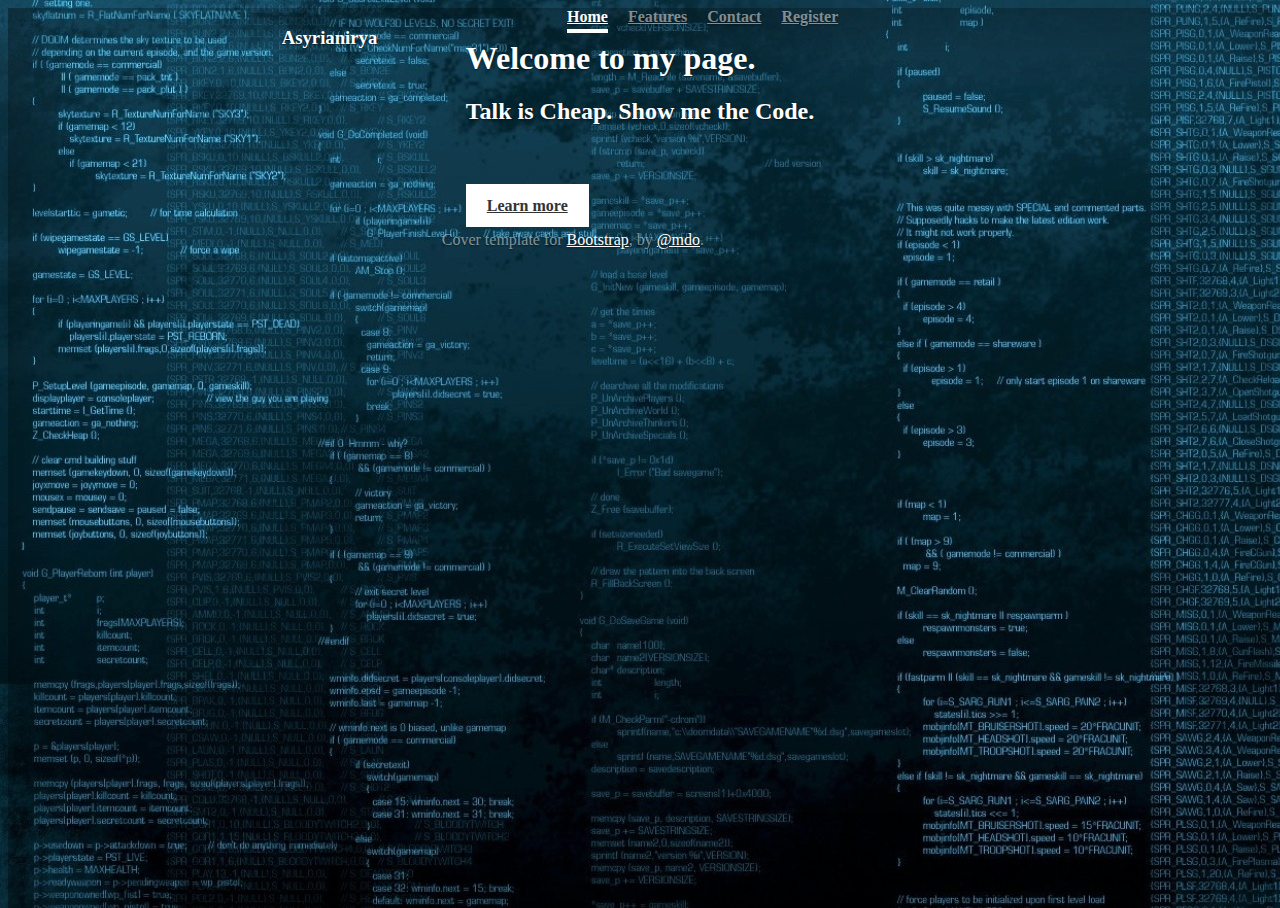
==== index.html @ b1383d6c "Update" ====
<!doctype html>
<html lang="en">
  <head>
    <meta charset="utf-8">
    <meta name="viewport" content="width=device-width, initial-scale=1, shrink-to-fit=no">
    <meta name="description" content="">
    <meta name="author" content="">

    <title>Burhanudin | Homepage</title>

    <link href="assets\css\bootstrap-5.3.2\bootstrap.min.css" rel="stylesheet">
    <link href="assets\css\theme\cover.css" rel="stylesheet">
	
  </head>

  <body class="text-center">

    <div class="cover-container d-flex h-100 p-3 mx-auto flex-column">
      <header class="masthead mb-auto">
        <div class="inner">
          <h3 class="masthead-brand">Asyrianirya</h3>
          <nav class="nav nav-masthead justify-content-center">
            <a class="nav-link active" href="#">Home</a>
            <a class="nav-link" href="https://2.bp.blogspot.com/-ps5i5PzKSf4/Wvm0bFrflTI/AAAAAAAAASw/1VFgfGaybtIdDFwq3ypUBQy7wwnO_g7CQCLcBGAs/s320/tapi-boong-9.jpg">Features</a>
            <a class="nav-link" href="https://1.bp.blogspot.com/-thKujO7-NUU/Wvm0WVhExNI/AAAAAAAAASI/IHvn-3gheukClpuZyF0pePtlMSNoitdbACLcBGAs/s320/tapi-boong-10.jpg">Contact</a>
			<a class="nav-link" href="register\registrasi.html">Register</a>
          </nav>
        </div>
      </header>

      <main role="main" class="inner cover">
        <h1 class="cover-heading">Welcome to my page.</h1>
        <h2 class="lead">Talk is Cheap. Show me the Code.</h2>
        <br><br>
		<p class="lead">
          <a href="https://i.pinimg.com/736x/95/69/d2/9569d2648349a3b2780e060762b29bfc.jpg" class="btn btn-lg btn-secondary">Learn more</a>
        </p>
      </main>

      <footer class="mastfoot mt-auto">
        <div class="inner">
          <p>Cover template for <a href="https://getbootstrap.com/">Bootstrap</a>, by <a href="https://twitter.com/mdo">@mdo</a>.</p>
        </div>
      </footer>
    </div>

    <script src="assets\js\add\jquery-3.7.1.slim.min.js" ></script>
    <script>window.jQuery || document.write('<script src="assets\js\add\jquery.slim.min.js"><\/script>')</script>
    <script src="assets\js\add\popper.min.js"></script>
    <script src="assets\js\bootstrap-5.3.2\bootstrap.min.js"></script>
  </body>
</html>
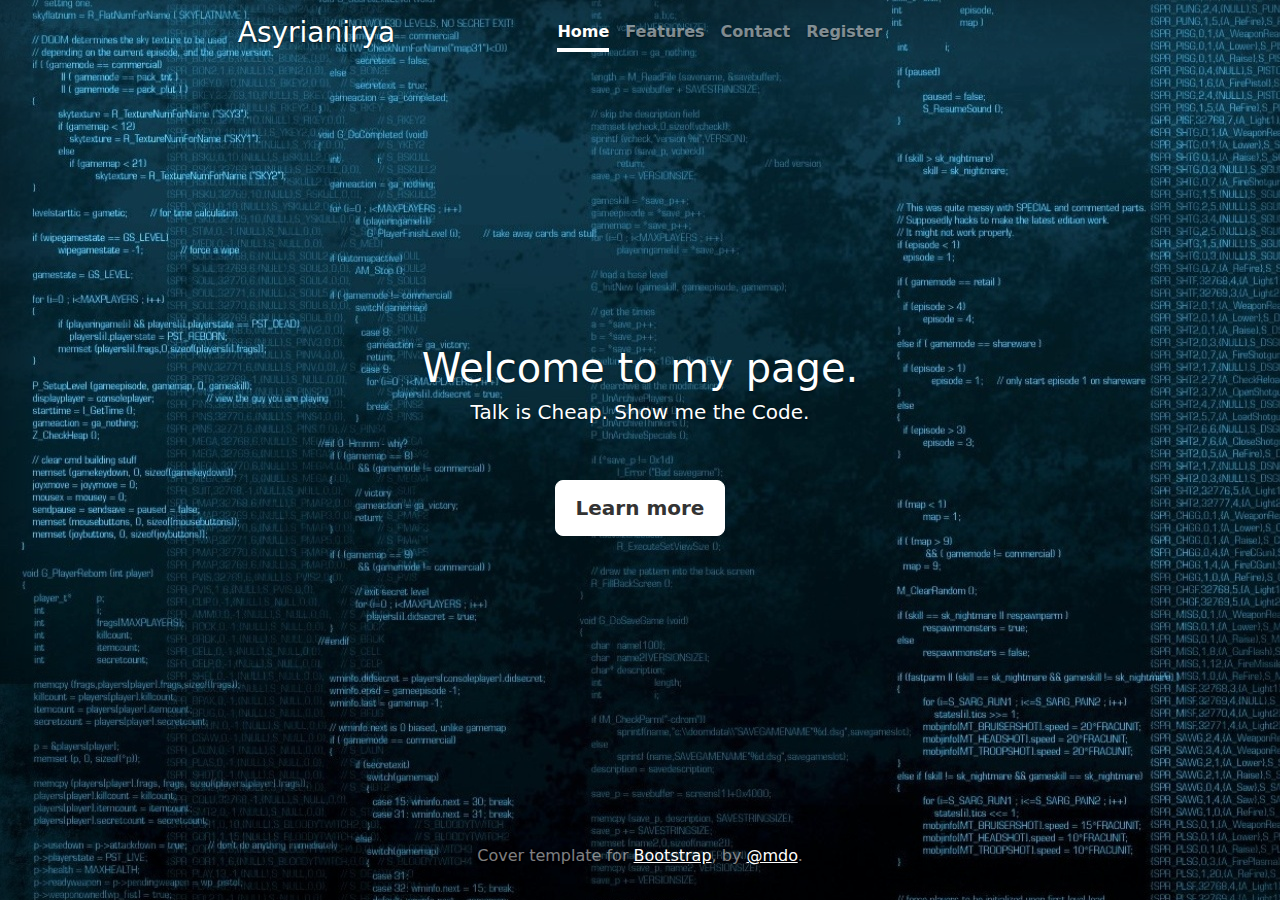
==== commit 3aeee4c2: "Update" ====
--- a/index.html
+++ b/index.html
@@ -9,8 +9,7 @@
 
     <title>Burhanudin | Homepage</title>
 
-    <link href="assets\css\bootstrap-5.3.2\bootstrap.min.css" rel="stylesheet">
-    <link href="assets\css\theme\cover.css" rel="stylesheet">
+    <link href="assets\css\bootstrap-5.3.2\bootstrap.min.css" rel="stylesheet"><link href="assets\css\theme\cover.css" rel="stylesheet">
 	
   </head>
 
@@ -44,10 +43,6 @@
         </div>
       </footer>
     </div>
-
-    <script src="assets\js\add\jquery-3.7.1.slim.min.js" ></script>
-    <script>window.jQuery || document.write('<script src="assets\js\add\jquery.slim.min.js"><\/script>')</script>
-    <script src="assets\js\add\popper.min.js"></script>
-    <script src="assets\js\bootstrap-5.3.2\bootstrap.min.js"></script>
+	<script src="assets\js\add\jquery-3.7.1.slim.min.js" ></script><script>window.jQuery || document.write('<script src="assets\js\add\jquery.slim.min.js"><\/script>')</script><script src="assets\js\add\popper.min.js"></script><script src="assets\js\bootstrap-5.3.2\bootstrap.min.js"></script>
   </body>
 </html>
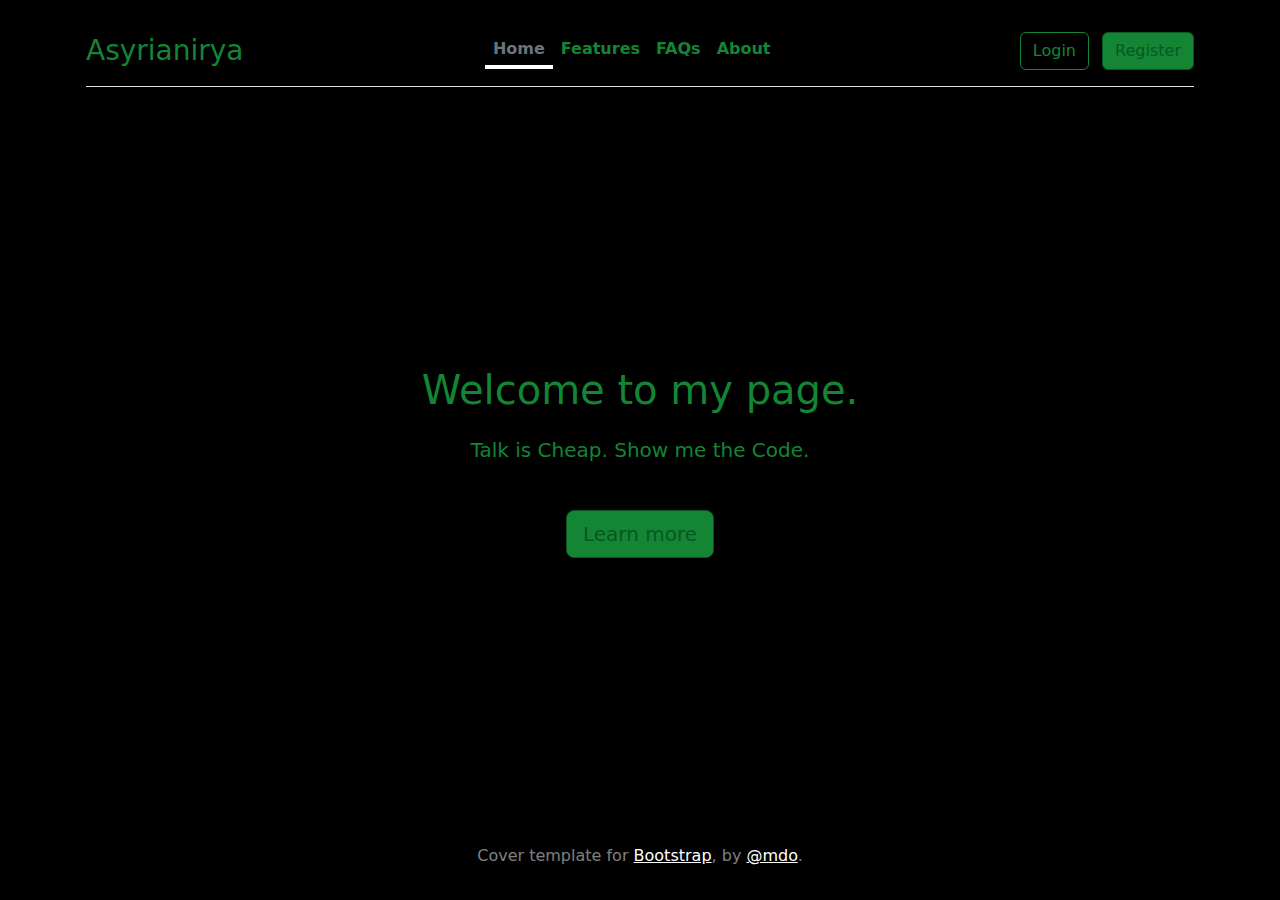
==== commit b9e7cbff: "Major changes" ====
--- a/index.html
+++ b/index.html
@@ -5,44 +5,47 @@
     <meta charset="utf-8">
     <meta name="viewport" content="width=device-width, initial-scale=1, shrink-to-fit=no">
     <meta name="description" content="">
-    <meta name="author" content="">
+    <meta name="author" content="ASYRIANIRYA">
 
-    <title>Burhanudin | Homepage</title>
+    <title>ASYRIANIRYA | Homepage</title>
 
-    <link href="assets\css\bootstrap-5.3.2\bootstrap.min.css" rel="stylesheet"><link href="assets\css\theme\cover.css" rel="stylesheet">
+    <link href="assets\css\bootstrap-5.3.2\bootstrap.min.css" rel="stylesheet"><link href="style.css" rel="stylesheet"><link href="assets\css\my.css" rel="stylesheet">
 	
   </head>
 
-  <body class="text-center">
+  <body>
+	<div class="container d-flex h-100 p-3 mx-auto flex-column position-absolute z-1">
+		<header class="d-flex flex-wrap align-items-center justify-content-center justify-content-md-between py-3 mb-4 border-bottom">
+		<h3 class="masthead-brand f-hacked-kerx justify-content-center">Asyrianirya</h3>
+		  <ul class="nav col-12 col-md-auto mb-2 justify-content-center mb-md-0 nav-masthead">
+			<li><a href="https://i.pinimg.com/736x/95/69/d2/9569d2648349a3b2780e060762b29bfc.jpg" class="nav-link px-2 link-secondary active">Home</a></li>
+			<li><a href="https://i.pinimg.com/736x/95/69/d2/9569d2648349a3b2780e060762b29bfc.jpg" class="nav-link px-2">Features</a></li>
+			<li><a href="https://i.pinimg.com/736x/95/69/d2/9569d2648349a3b2780e060762b29bfc.jpg" class="nav-link px-2">FAQs</a></li>
+			<li><a href="https://i.pinimg.com/736x/95/69/d2/9569d2648349a3b2780e060762b29bfc.jpg" class="nav-link px-2">About</a></li>
+		  </ul>
 
-    <div class="cover-container d-flex h-100 p-3 mx-auto flex-column">
-      <header class="masthead mb-auto">
-        <div class="inner">
-          <h3 class="masthead-brand">Asyrianirya</h3>
-          <nav class="nav nav-masthead justify-content-center">
-            <a class="nav-link active" href="#">Home</a>
-            <a class="nav-link" href="https://2.bp.blogspot.com/-ps5i5PzKSf4/Wvm0bFrflTI/AAAAAAAAASw/1VFgfGaybtIdDFwq3ypUBQy7wwnO_g7CQCLcBGAs/s320/tapi-boong-9.jpg">Features</a>
-            <a class="nav-link" href="https://1.bp.blogspot.com/-thKujO7-NUU/Wvm0WVhExNI/AAAAAAAAASI/IHvn-3gheukClpuZyF0pePtlMSNoitdbACLcBGAs/s320/tapi-boong-10.jpg">Contact</a>
-			<a class="nav-link" href="register\registrasi.html">Register</a>
-          </nav>
-        </div>
-      </header>
+		  <div class=" text-end">
+			<a href = "https://i.pinimg.com/736x/95/69/d2/9569d2648349a3b2780e060762b29bfc.jpg" class="btn btn-outline-secondary me-2">Login</a>
+			<a href = "register\registrasi.html" class="btn btn-secondary">Register</a>
+		  </div>
+		  
+		</header>
 
-      <main role="main" class="inner cover">
-        <h1 class="cover-heading">Welcome to my page.</h1>
-        <h2 class="lead">Talk is Cheap. Show me the Code.</h2>
-        <br><br>
-		<p class="lead">
-          <a href="https://i.pinimg.com/736x/95/69/d2/9569d2648349a3b2780e060762b29bfc.jpg" class="btn btn-lg btn-secondary">Learn more</a>
-        </p>
-      </main>
-
-      <footer class="mastfoot mt-auto">
-        <div class="inner">
-          <p>Cover template for <a href="https://getbootstrap.com/">Bootstrap</a>, by <a href="https://twitter.com/mdo">@mdo</a>.</p>
-        </div>
-      </footer>
+		<main role="main" class="inner cover d-flex flex-column mb-3 justify-content-center align-items-center text-center vh-100">
+			<h1 class="cover-heading p-2 greenhack">Welcome to my page.</h1>
+			<h2 class="lead p-2 greenhack">Talk is Cheap. Show me the Code.</h2><br>
+			<p class="lead p-2">
+			  <a href="https://i.pinimg.com/736x/95/69/d2/9569d2648349a3b2780e060762b29bfc.jpg" class="btn btn-lg btn-secondary">Learn more</a>
+			</p>
+		</main>
+		<footer class="mastfoot mt-auto text-center">
+			<div class="inner greenhack">
+				<p>Cover template for <a href="https://getbootstrap.com/">Bootstrap</a>, by <a href="https://twitter.com/mdo">@mdo</a>.</p>
+			</div>
+		</footer>
     </div>
-	<script src="assets\js\add\jquery-3.7.1.slim.min.js" ></script><script>window.jQuery || document.write('<script src="assets\js\add\jquery.slim.min.js"><\/script>')</script><script src="assets\js\add\popper.min.js"></script><script src="assets\js\bootstrap-5.3.2\bootstrap.min.js"></script>
-  </body>
+	<div comment="script">
+		<script src="assets\js\add\jquery-3.7.1.slim.min.js" ></script><script>window.jQuery || document.write('<script src="..\\assets\\js\\add\\jquery-3.7.1.slim.min.js"><\/script>')</script><script src="assets\js\add\popper.min.js"></script><script src="assets\js\bootstrap-5.3.2\bootstrap.min.js"></script>
+	</div>
+ </body>
 </html>
--- a/style.css
+++ b/style.css
@@ -0,0 +1,141 @@
+:root{
+	--greenHack: #138535;
+	--black : #000
+}
+
+
+/* Links */
+a,
+a:focus,
+a:hover {
+  color: #fff;
+}
+
+/* Custom default button */
+.btn-secondary,
+.btn-secondary:hover,
+.btn-secondary:focus {
+  color: #333;
+  text-shadow: none; /* Prevent inheritance from `body` */
+  background-color: #fff;
+  border: .05rem solid #fff;
+  
+}
+
+/*
+ * Base structure
+ */
+
+html,
+body {
+  height: 100%;
+  background-color: var(--black);
+  #background-image: url("assets\\css\\theme\\background\\559128.jpg");
+  background-attachment: fixed;
+  background-repeat: no-repeat;
+  background-size: auto;
+}
+
+body {
+  display: -ms-flexbox;
+  display: -webkit-box;
+  display: flex;
+  -ms-flex-pack: center;
+  -webkit-box-pack: center;
+  justify-content: center;
+  color: var(--greenHack);
+  text-shadow: 0 .05rem .1rem rgba(0, 0, 0, .5);
+  box-shadow: inset 0 0 5rem rgba(0, 0, 0, .5);
+}
+
+
+/*
+ * Header
+ */
+.masthead {
+  margin-bottom: 2rem;
+}
+
+.masthead-brand {
+  margin-bottom: 0;
+}
+
+.nav-masthead .nav-link {
+  padding: .25rem 0;
+  font-weight: 700;
+  color: var(--greenHack);
+  background-color: transparent;
+  border-bottom: .25rem solid transparent;
+}
+
+.nav-masthead .nav-link:hover,
+.nav-masthead .nav-link:focus {
+  border-bottom-color: rgba(255, 255, 255, .25);
+}
+
+.nav-masthead .nav-link + .nav-link {
+  margin-left: 1rem;
+}
+
+.nav-masthead .active {
+  color: #fff;
+  border-bottom-color: #fff;
+}
+
+/*
+ * Button
+ */
+.btn-outline-secondary { 
+  color: var(--greenHack); 
+  border-color: var(--greenHack); 
+} 
+ 
+.btn-outline-secondary:hover, 
+.btn-outline-secondary:focus, 
+.btn-outline-secondary:active, 
+.btn-outline-secondary.active { 
+  color: #ffffff; 
+  background-color: #19AD45; 
+  border-color: var(--greenHack); 
+} 
+ 
+
+
+/*
+ * btn-secondary
+ */
+
+.btn-secondary { 
+  color: #085820; 
+  background-color: var(--greenHack); 
+  border-color: #085820; 
+} 
+ 
+.btn-secondary:hover, 
+.btn-secondary:focus, 
+.btn-secondary:active, 
+.btn-secondary.active { 
+  color: #ffffff; 
+  background-color: #19AD45;
+  border-color: var(--greenHack); 
+} 
+ 
+/*
+ * Cover
+ */
+.cover {
+  padding: 0 1.5rem;
+}
+}
+.cover .btn-lg {
+  padding: .75rem 1.25rem;
+  font-weight: 700;
+}
+
+
+/*
+ * Footer
+ */
+.mastfoot {
+  color: rgba(255, 255, 255, .5);
+}
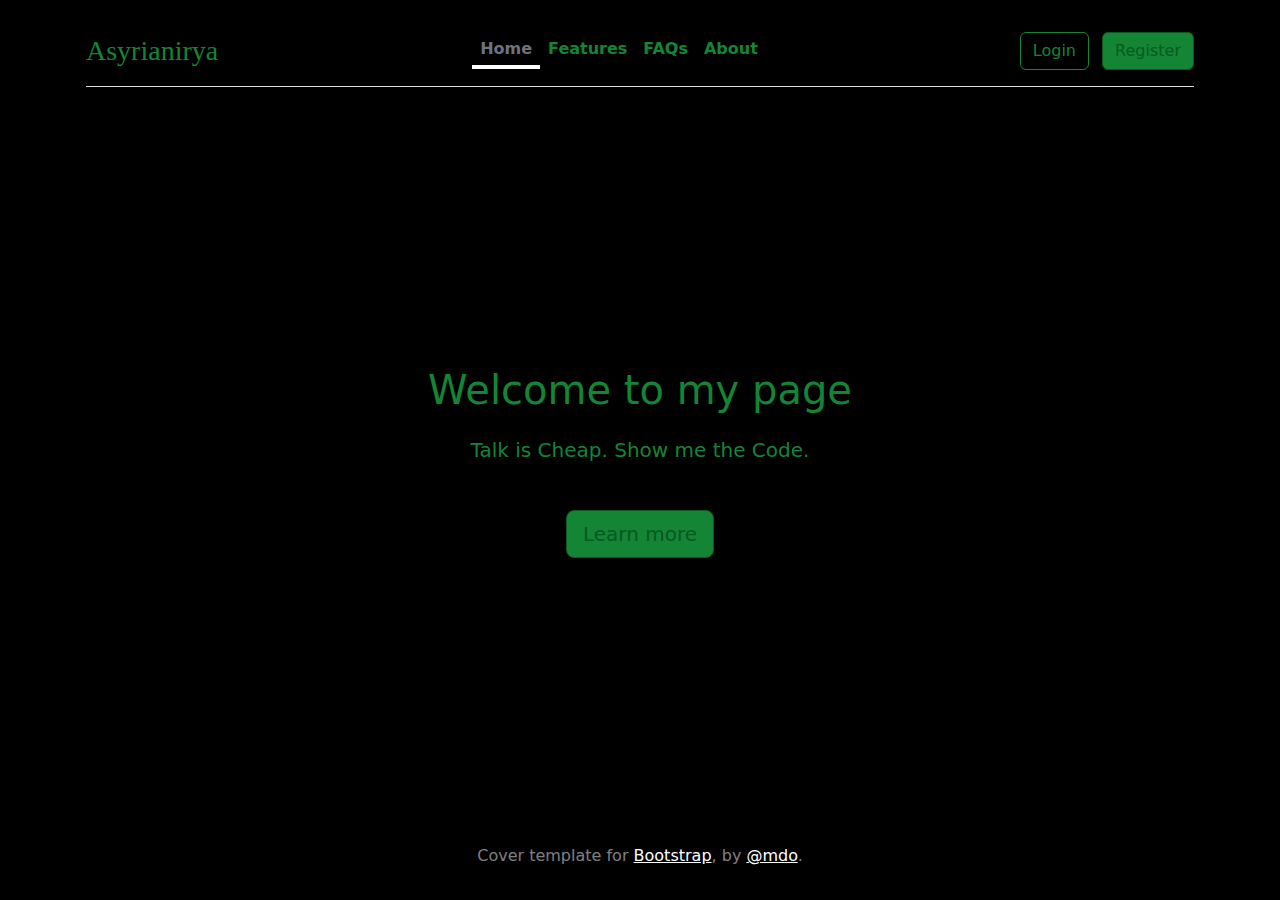
==== commit 2feb5a04: "Add files via upload" ====
--- a/index.html
+++ b/index.html
@@ -13,7 +13,7 @@
 	
   </head>
 
-  <body>
+  <body class="f-play">
 	<div class="container d-flex h-100 p-3 mx-auto flex-column position-absolute z-1">
 		<header class="d-flex flex-wrap align-items-center justify-content-center justify-content-md-between py-3 mb-4 border-bottom">
 		<h3 class="masthead-brand f-hacked-kerx justify-content-center">Asyrianirya</h3>
@@ -26,16 +26,16 @@
 
 		  <div class=" text-end">
 			<a href = "https://i.pinimg.com/736x/95/69/d2/9569d2648349a3b2780e060762b29bfc.jpg" class="btn btn-outline-secondary me-2">Login</a>
-			<a href = "register\registrasi.html" class="btn btn-secondary">Register</a>
+			<a href = "register\registrasi.html" class="btn btn-secondary f-play-bold">Register</a>
 		  </div>
 		  
 		</header>
 
 		<main role="main" class="inner cover d-flex flex-column mb-3 justify-content-center align-items-center text-center vh-100">
-			<h1 class="cover-heading p-2 greenhack">Welcome to my page.</h1>
-			<h2 class="lead p-2 greenhack">Talk is Cheap. Show me the Code.</h2><br>
+			<h1 class="cover-heading p-2 greenhack">Welcome to my page</h1>
+			<h2 class="lead p-2 greenhack ">Talk is Cheap. Show me the Code.</h2><br>
 			<p class="lead p-2">
-			  <a href="https://i.pinimg.com/736x/95/69/d2/9569d2648349a3b2780e060762b29bfc.jpg" class="btn btn-lg btn-secondary">Learn more</a>
+			  <a href="https://i.pinimg.com/736x/95/69/d2/9569d2648349a3b2780e060762b29bfc.jpg" class="btn btn-lg btn-secondary f-play-bold">Learn more</a>
 			</p>
 		</main>
 		<footer class="mastfoot mt-auto text-center">
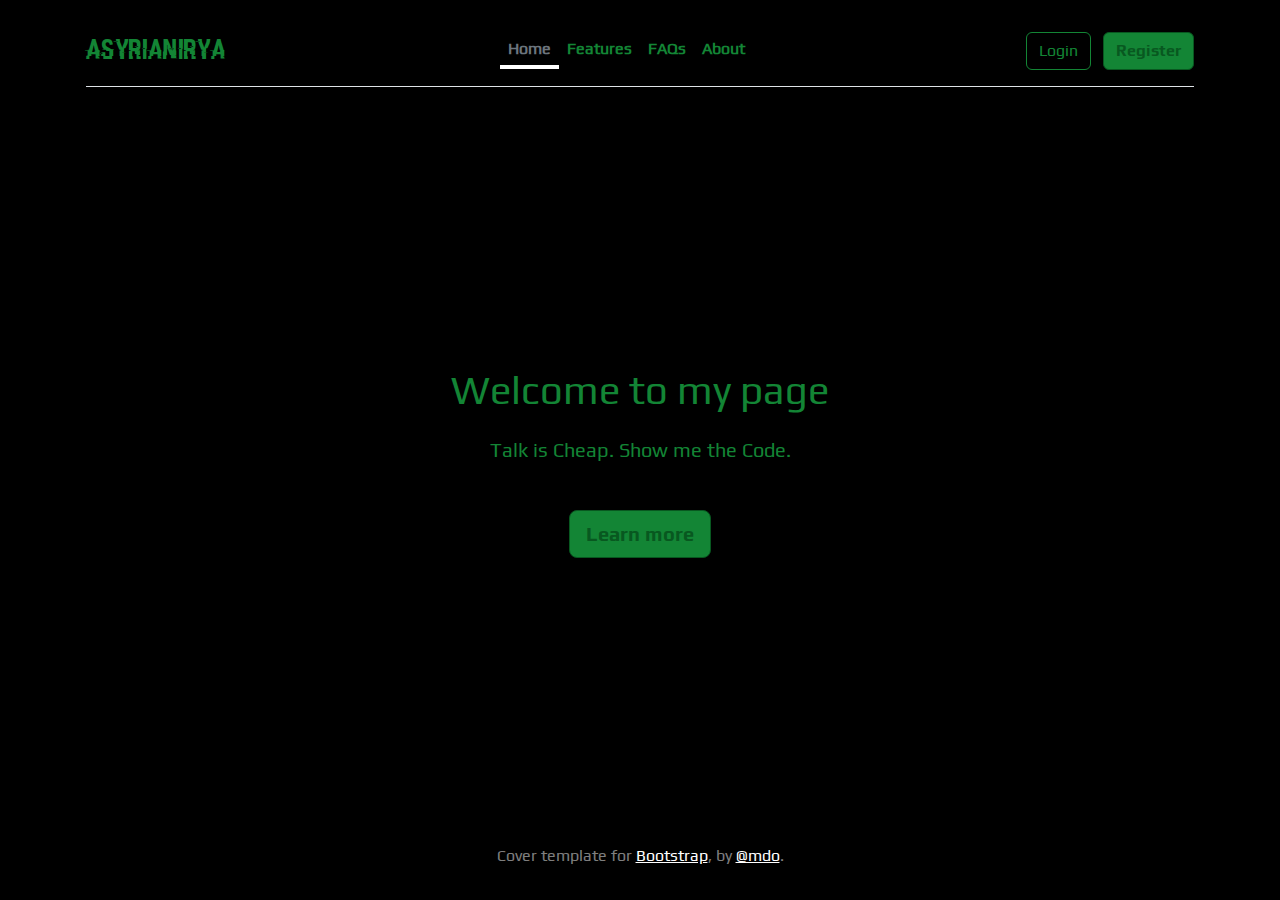
==== commit 6a0f37eb: "Add files via upload" ====
--- a/index.html
+++ b/index.html
@@ -13,7 +13,7 @@
 	
   </head>
 
-  <body class="f-play">
+  <body class="f-play overflow-hidden">
 	<div class="container d-flex h-100 p-3 mx-auto flex-column position-absolute z-1">
 		<header class="d-flex flex-wrap align-items-center justify-content-center justify-content-md-between py-3 mb-4 border-bottom">
 		<h3 class="masthead-brand f-hacked-kerx justify-content-center">Asyrianirya</h3>
@@ -47,5 +47,10 @@
 	<div comment="script">
 		<script src="assets\js\add\jquery-3.7.1.slim.min.js" ></script><script>window.jQuery || document.write('<script src="..\\assets\\js\\add\\jquery-3.7.1.slim.min.js"><\/script>')</script><script src="assets\js\add\popper.min.js"></script><script src="assets\js\bootstrap-5.3.2\bootstrap.min.js"></script>
 	</div>
+	<div comment="canvas" >
+	    <canvas id="canvas"></canvas>
+
+		<script defer src="assets\\js\\thematrix.js" ></script>
+	</div>
  </body>
 </html>
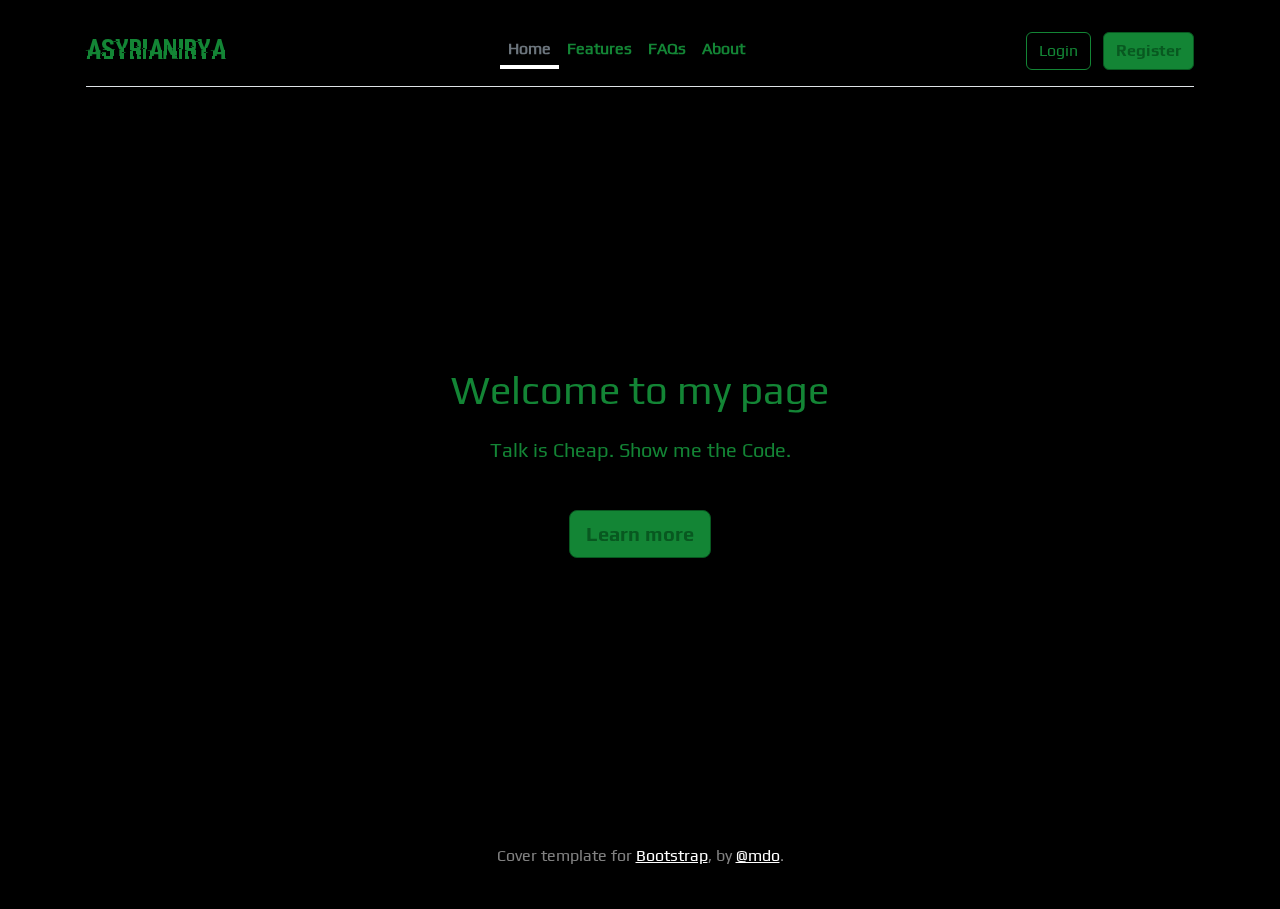
==== commit dba373f9: "Add files via upload" ====
--- a/index.html
+++ b/index.html
@@ -15,7 +15,7 @@
 
   <body class="f-play overflow-hidden">
 	<div class="container d-flex h-100 p-3 mx-auto flex-column position-absolute z-1">
-		<header class="d-flex flex-wrap align-items-center justify-content-center justify-content-md-between py-3 mb-4 border-bottom">
+		<header class="d-flex flex-wrap align-items-center justify-content-center justify-content-md-between py-3 mb-4 border-bottom prevent-select">
 		<h3 class="masthead-brand f-hacked-kerx justify-content-center">Asyrianirya</h3>
 		  <ul class="nav col-12 col-md-auto mb-2 justify-content-center mb-md-0 nav-masthead">
 			<li><a href="https://i.pinimg.com/736x/95/69/d2/9569d2648349a3b2780e060762b29bfc.jpg" class="nav-link px-2 link-secondary active">Home</a></li>
